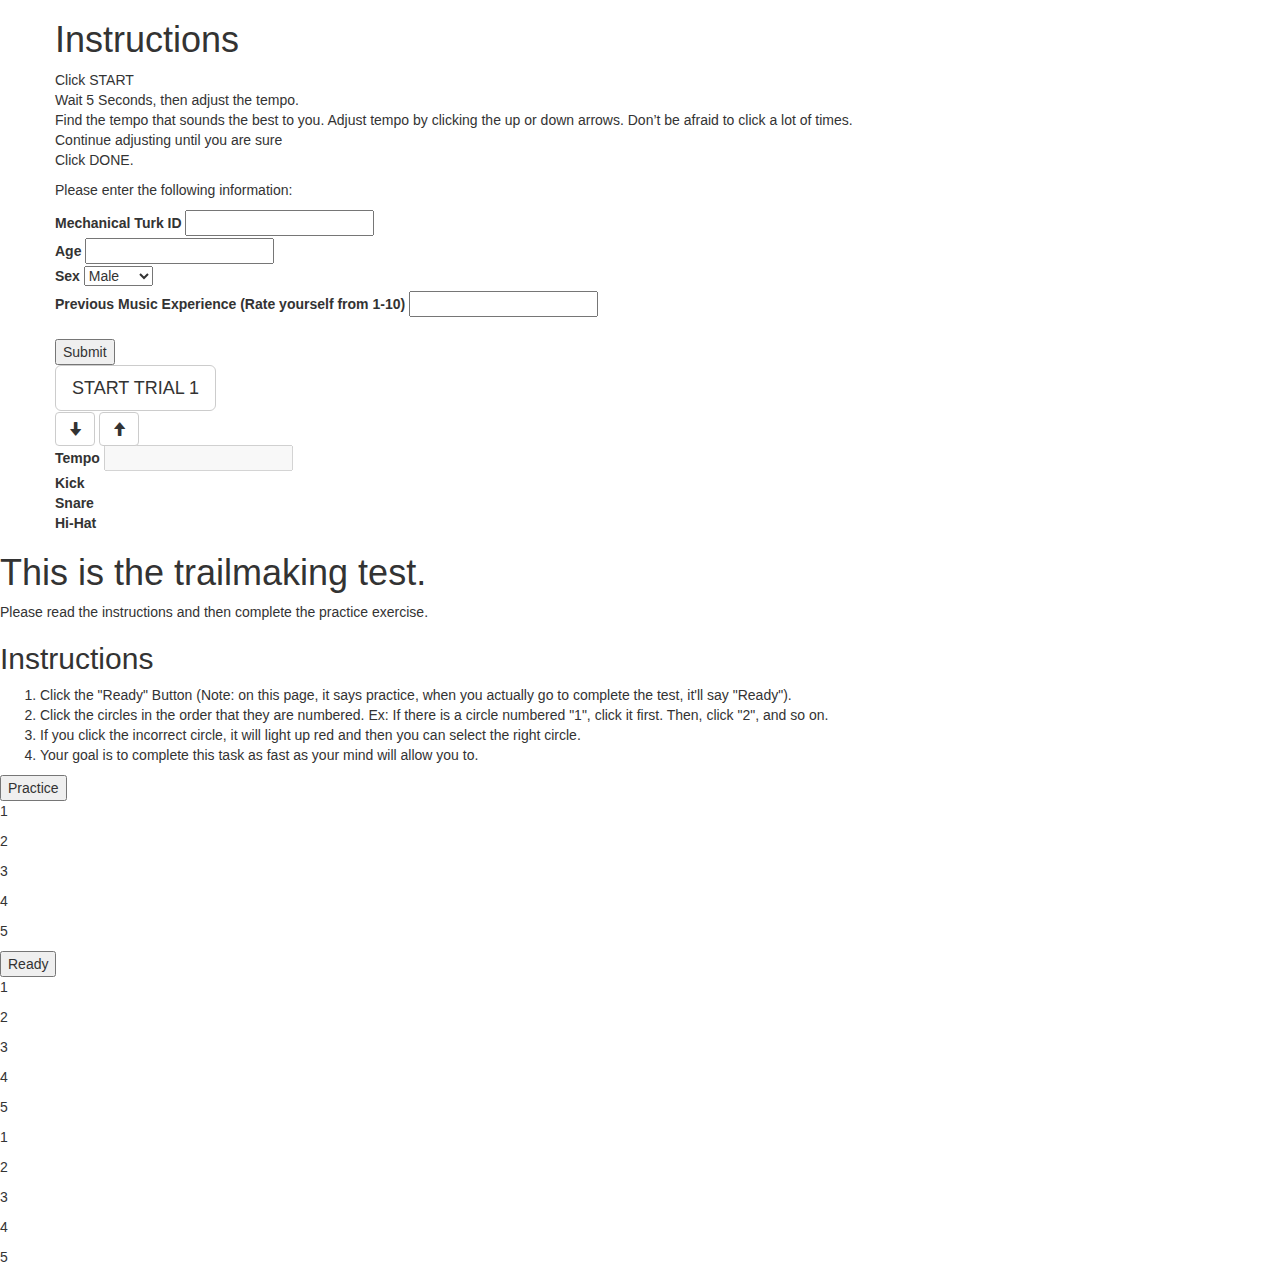
==== heflin/index.html @ 12eccb07 "Create index.html" ====
<!DOCTYPE html>
<!-- saved from url=(0041)http://web-audio-sequencer.herokuapp.com/ -->
<html lang="en"><head><meta http-equiv="Content-Type" content="text/html; charset=UTF-8">

  <title>808 Sequencer</title>
  <link rel="stylesheet" href="css/jquery-ui.css">
  <link rel="stylesheet" href="https://maxcdn.bootstrapcdn.com/bootstrap/3.3.1/css/bootstrap.min.css">
  <link rel="stylesheet" type="text/css" href="css/styles.css">
  <link rel="stylesheet" type="text/css" href="css/trailmaking.css">
</head>
<body>
  <div class="container">
    <div class="row">
      <div class="instructions">
        <h1>Instructions</h1>
        <p>Click START <br>
        Wait 5 Seconds, then adjust the tempo.<br>Find the tempo that sounds the best to you. Adjust tempo by clicking the up or down arrows. Don’t be afraid to click a lot of times. <br>
        Continue adjusting until you are sure <br>
        Click DONE.</p>
      </div>
      <div class="information">
        <p>Please enter the following information:</p>
        <form id="information" onsubmit='checkForm(); return false;'>
          <label for="" >Mechanical Turk ID</label>
          <input id="id" name="id" type="text" id="id" ><br>
          <label for="">Age</label>
          <input name="age" type="text" id="age"><br>
          <label for="">Sex</label>
          <select name="sex"  id="sex">br
            <option value="M">Male</option>
            <option value="F">Female</option>
          </select><br>
          <label for="">Previous Music Experience (Rate yourself from 1-10)</label>
          <input name="experience" type="text" id="experience"><br><br>
          <input type="submit">
        </form>
      </div>
    </div>
    <div class="row">
      <div class="playButton">
        <button id="play-pause" type="button" class="btn btn-default btn-lg noselect">
          <span class="startSequencer" id="startStopButton">START TRIAL 1</span>
        </button>
      </div>
      <div class="arrows">
        <span id="decrease-tempo" class="glyphicon glyphicon-arrow-down btn btn-default tempo-btn"></span>
        <span id="increase-tempo" class="glyphicon glyphicon-arrow-up btn btn-default tempo-btn"></span>
      </div>
      <span class="tempo-container">
        <label for="tempo-input" class="tempo-label">Tempo </label>
        <input id="tempo-input" type="number" disabled="">
        <!--<div class="changeSequences">
          <p style="font-weight: bold; text-align: center;">Pattern</p>
          <button id="1" class="changeSequence btn btn-default btn-lg noselect"><span>1</span></button>
          <button id="2" class="changeSequence btn btn-default btn-lg noselect"><span>2</span></button>
          <button id="3" class="changeSequence btn btn-default btn-lg noselect"><span>3</span></button>
          <button id="4" class="changeSequence btn btn-default btn-lg noselect"><span>4</span></button>
        </div>-->
        <button onclick="hideGrid()" class="btn btn-default btn-lg noselect" style="display: none;">Hide Grid</button>
      </span>
    </div>
    <div class="row kickrow" data-instrument="kick">
      <span class="instrument-label"><strong>Kick</strong></span>
      <div class="pad column_0">

      </div>
      <div class="pad column_1">

      </div>
      <div class="pad column_2">

      </div>
      <div class="pad column_3">

      </div>
      <div class="pad column_4">

      </div>
      <div class="pad column_5">

      </div>
      <div class="pad column_6">

      </div>
      <div class="pad column_7">

      </div>
      <div class="pad column_8">

      </div>
      <div class="pad column_9">

      </div>
      <div class="pad column_10">

      </div>
      <div class="pad column_11">

      </div>
      <div class="pad column_12">

      </div>
      <div class="pad column_13">

      </div>
      <div class="pad column_14">

      </div>
      <div class="pad column_15">

      </div>
    </div>
    <div class="row snarerow" data-instrument="snare">
      <span class="instrument-label"><strong>Snare</strong></span>
      <div class="pad column_0">

      </div>
      <div class="pad column_1">

      </div>
      <div class="pad column_2">

      </div>
      <div class="pad column_3">

      </div>
      <div class="pad column_4">

      </div>
      <div class="pad column_5">

      </div>
      <div class="pad column_6">

      </div>
      <div class="pad column_7">

      </div>
      <div class="pad column_8">

      </div>
      <div class="pad column_9">

      </div>
      <div class="pad column_10">

      </div>
      <div class="pad column_11">

      </div>
      <div class="pad column_12">

      </div>
      <div class="pad column_13">

      </div>
      <div class="pad column_14">

      </div>
      <div class="pad column_15">

      </div>
    </div>
    <div class="row hihatrow" data-instrument="hihat">
      <span class="instrument-label"><strong>Hi-Hat</strong></span>
      <div class="pad column_0">

      </div>
      <div class="pad column_1">

      </div>
      <div class="pad column_2">

      </div>
      <div class="pad column_3">

      </div>
      <div class="pad column_4">

      </div>
      <div class="pad column_5">

      </div>
      <div class="pad column_6">

      </div>
      <div class="pad column_7">

      </div>
      <div class="pad column_8">

      </div>
      <div class="pad column_9">

      </div>
      <div class="pad column_10">

      </div>
      <div class="pad column_11">

      </div>
      <div class="pad column_12">

      </div>
      <div class="pad column_13">

      </div>
      <div class="pad column_14">

      </div>
      <div class="pad column_15">

      </div>
    </div>
  </div>
  <div class="container2">
    <div class="inner">
      <h1>This is the trailmaking test.</h1>
      <p>Please read the instructions and then complete the practice exercise.</p>
      <h2>Instructions</h2>
      <ol>
        <li>Click the "Ready" Button (Note: on this page, it says practice, when you actually go to complete the test, it'll say "Ready").</li>
        <li>Click the circles in the order that they are numbered. Ex: If there is a circle numbered "1", click it first. Then, click "2", and so on.</li>
        <li>If you click the incorrect circle, it will light up red and then you can select the right circle.</li>
        <li>Your goal is to complete this task as fast as your mind will allow you to.</li>
      </ol>
      <button id="practice">Practice</button>
    </div>
    <div class="practiceExercise">
      <div class="circle practice number1" id="1">
        <p>1</p>
      </div>
      <div class="circle practice number2" id="2">
        <p>2</p>
      </div>
      <div class="circle practice number3" id="3">
        <p>3</p>
      </div>
      <div class="circle practice number4" id="4">
        <p>4</p>
      </div>
      <div class="circle practice number5" id="5">
        <p>5</p>
      </div>
    </div>
    <div class="readyButton">
      <button id="trailMaker1">Ready</button>
    </div>
    <div class="trailMaker1">
      <div class="circle trailMakerOne number1" id="1">
        <p>1</p>
      </div>
      <div class="circle trailMakerOne number2" id="2">
        <p>2</p>
      </div>
      <div class="circle trailMakerOne number3" id="3">
        <p>3</p>
      </div>
      <div class="circle trailMakerOne number4" id="4">
        <p>4</p>
      </div>
      <div class="circle trailMakerOne number5" id="5">
        <p>5</p>
      </div>
    </div>
    <div class="trailMaker2">
      <div class="circle trailMakerTwo number1" id="1">
        <p>1</p>
      </div>
      <div class="circle trailMakerTwo number2" id="2">
        <p>2</p>
      </div>
      <div class="circle trailMakerTwo number3" id="3">
        <p>3</p>
      </div>
      <div class="circle trailMakerTwo number4" id="4">
        <p>4</p>
      </div>
      <div class="circle trailMakerTwo number5" id="5">
        <p>5</p>
      </div>
    </div>
  </div>

  <!-- Javascripts -->
  <script src="js/jquery.min.js"></script>
  <script src="js/jquery-ui.min.js"></script>
  <script src="js/bootstrap.min.js"></script>
  <script type="text/javascript" src="js/kit.js"></script>
  <script type="text/javascript" src="js/impulse-response.js"></script>
  <script type="text/javascript" src="js/app.js"></script>
  <script type="text/javascript" src="js/codes.js"></script>
  <script type="text/javascript" src="js/trailmaking.js"></script>

</body><script>'undefined'=== typeof _trfq || (window._trfq = []);'undefined'=== typeof _trfd && (window._trfd=[]),_trfd.push({'tccl.baseHost':'secureserver.net'}),_trfd.push({'ap':'cpsh'},{'server':'a2plcpnl0231'}) // Monitoring performance to make your website faster. If you want to opt-out, please contact web hosting support.</script><script src='https://img1.wsimg.com/tcc/tcc_l.combined.1.0.6.min.js'></script></html>
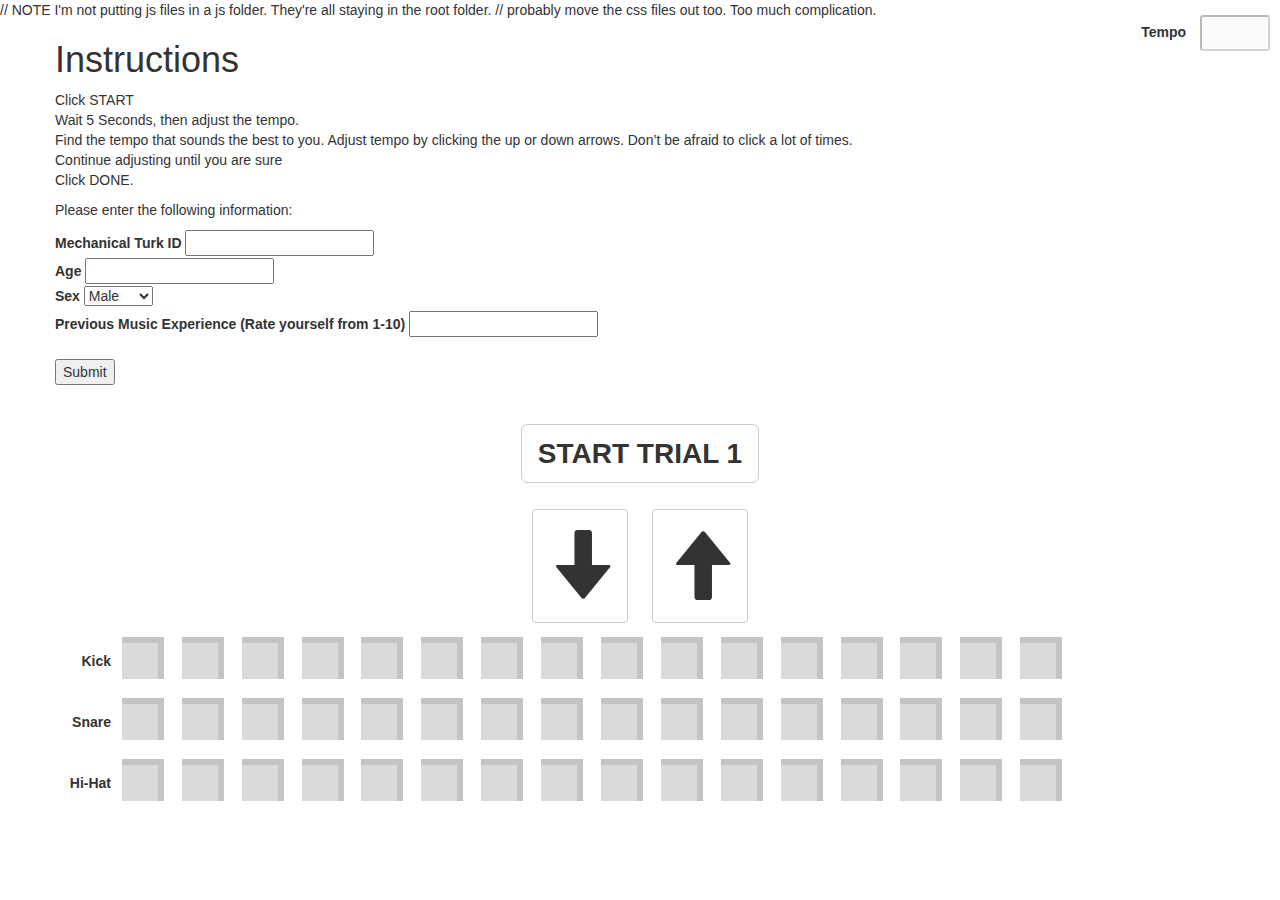
==== commit 7a76088d: "Note about js anc css folders at top" ====
--- a/heflin/index.html
+++ b/heflin/index.html
@@ -1,3 +1,6 @@
+
+// NOTE  I'm not putting js files in a js folder.  They're all staying in the root folder.  
+// probably move the css files out too.    Too much complication.
 
 <!DOCTYPE html>
 <!-- saved from url=(0041)http://web-audio-sequencer.herokuapp.com/ -->
--- a/heflin/css/styles.css
+++ b/heflin/css/styles.css
@@ -0,0 +1,82 @@
+.pad {
+  width: 3em;
+  height: 3em;
+  margin-bottom: 1em;
+  display: inline-block;
+  background: #DADADA;
+  box-shadow: rgba(0, 0, 0, 0.0980392) -6px 6px 0px 0px inset;
+  margin-right: 1em;
+  /*cursor: pointer;*/
+}
+
+.selected {
+  background: #00FF00;
+}
+
+.playing {
+  background: radial-gradient(#FCFCFC, #E3E3E3, #B6B6B6);
+}
+
+.playing.selected {
+  background: radial-gradient(#E6FFE6, #99FF99, #66FF66);
+}
+
+.noselect {
+    -webkit-touch-callout: none;
+    -webkit-user-select: none;
+    -khtml-user-select: none;
+    -moz-user-select: none;
+    -ms-user-select: none;
+    user-select: none;
+}
+
+#play-pause {
+  margin: 10px 0;
+  font-size: 2em;
+  font-weight: bold;
+}
+
+.control {
+  margin: 10px 0;
+}
+
+.instrument-label {
+    display: inline-block;
+    vertical-align: top;
+    width: 4em;
+    position: relative;
+    top: 1em;
+    text-align: right;
+    margin-right: 0.5em;
+}
+
+.tempo-container {
+  margin: 0 10px;
+  position: absolute;
+  top: 0;
+  right: 0;
+}
+.changeSequences {
+  margin: 10px;
+}
+.changeSequences > button {
+
+}
+#tempo-input {
+  margin: 0 10px;
+  line-height: 30px;
+  border-radius: 3px;
+  font-size: 25px;
+  width: 70px;
+  vertical-align: middle;
+}
+
+.tempo-btn {
+  margin: 0 10px;
+  font-size: 5em;
+}
+div.arrows, div.playButton, span.tempo-container {
+  display: block;
+  margin: 15px auto;
+  text-align: center;
+}
--- a/heflin/css/trailmaking.css
+++ b/heflin/css/trailmaking.css
@@ -0,0 +1,115 @@
+.inner {
+  position: absolute;
+  top: 50%;
+  left: 50%;
+  -webkit-transform: translate(-50%, -50%);
+  -ms-transform: translate(-50%, -50%);
+  transform: translate(-50%, -50%);
+  text-align: center;
+}
+.circle {
+  background-color: blue;
+  color: white;
+  width: 40px;
+  height: 40px;
+  border-radius: 40px;
+}
+.practiceExercise, .trailMaker1, .trailMaker2, .readyButton {
+  display: none;
+}
+.container2 {
+  display: none;
+}
+.circle {
+  position: fixed;
+  cursor: pointer;
+}
+.circle:hover {
+  background-color: darkblue;
+}
+.circle p {
+  position: absolute;
+  top: 50%;
+  left: 50%;
+  -webkit-transform: translate(-50%, -50%);
+  -ms-transform: translate(-50%, -50%);
+  transform: translate(-50%, -50%);
+  font-weight: bold;
+  font-size: 1.5em;
+}
+.practiceExercise, .trailMaker1, .trailMaker2 {
+  width: 700px;
+  height: 500px;
+  border: 2px solid black;
+}
+.practice.number5 {
+  top: 200px;
+  left: 330px;
+}
+.practice.number4 {
+  top: 0px;
+  left: 0px;
+}
+.practice.number1 {
+  top: 150px;
+  left: 400px;
+}
+.practice.number3 {
+  top: 250px;
+  left: 350px;
+}
+.practice.number2 {
+  top: 130px;
+  left: 330px;
+}
+.trailMakerOne.number5 {
+  top: 0px;
+  left: 0px;
+}
+.trailMakerOne.number4 {
+  top: 200px;
+  left: 330px;
+}
+.trailMakerOne.number1 {
+  top: 250px;
+  left: 350px;
+}
+.trailMakerOne.number3 {
+  top: 130px;
+  left: 330px;
+}
+.trailMakerOne.number2 {
+  top: 150px;
+  left: 400px;
+}
+.trailMakerTwo.number5 {
+  top: 50px;
+  left: 50px;
+}
+.trailMakerTwo.number4 {
+  top: 0px;
+  left: 0px;
+}
+.trailMakerTwo.number1 {
+  top: 460px;
+  left: 500px;
+}
+.trailMakerTwo.number3 {
+  top: 250px;
+  left: 350px;
+}
+.trailMakerTwo.number2 {
+  top: 350px;
+  left: 350px;
+}
+.incorrect {
+  background-color: red;
+}
+.readyButton {
+  position: absolute;
+  top: 50%;
+  left: 50%;
+  -webkit-transform: translate(-50%, -50%);
+  -ms-transform: translate(-50%, -50%);
+  transform: translate(-50%, -50%);
+}
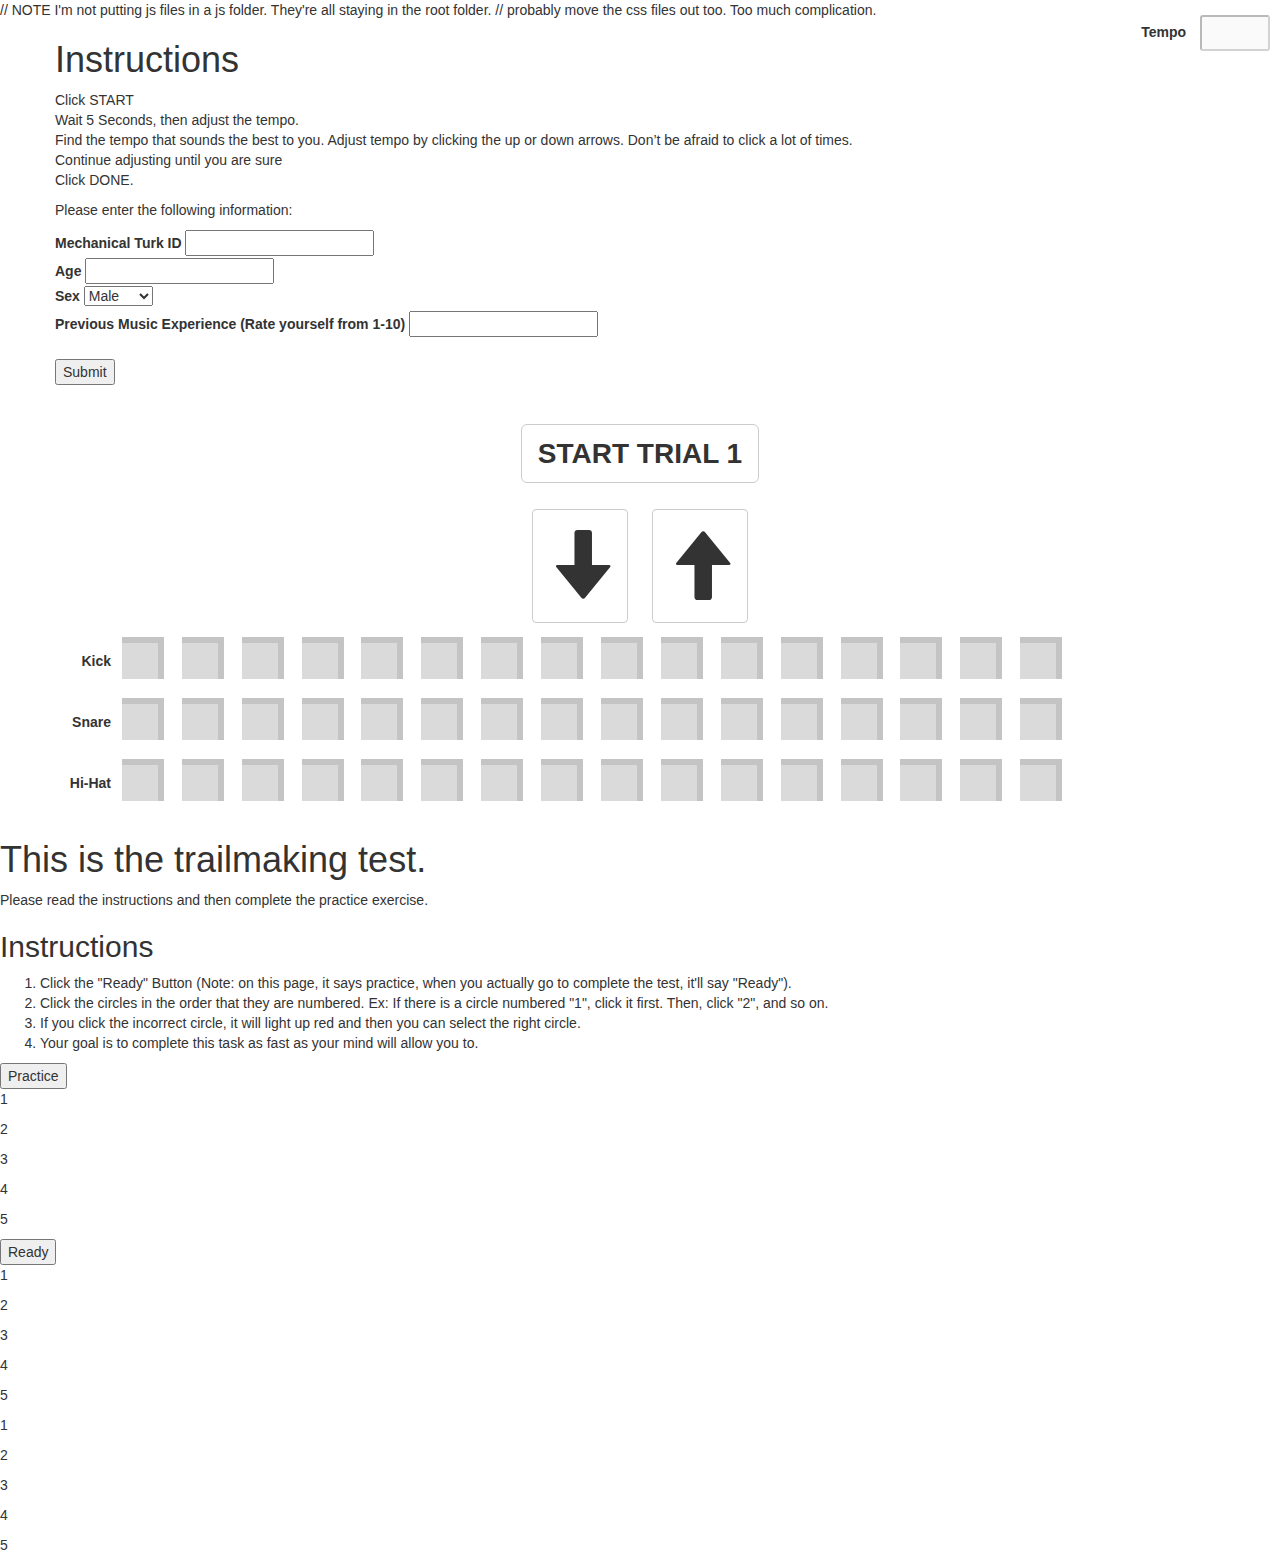
==== commit b88124a2: "update n-2 urls" ====
--- a/heflin/index.html
+++ b/heflin/index.html
@@ -10,7 +10,7 @@
   <link rel="stylesheet" href="css/jquery-ui.css">
   <link rel="stylesheet" href="https://maxcdn.bootstrapcdn.com/bootstrap/3.3.1/css/bootstrap.min.css">
   <link rel="stylesheet" type="text/css" href="css/styles.css">
-  <link rel="stylesheet" type="text/css" href="css/trailmaking.css">
+  <link rel="stylesheet" type="text/css" href="trailmaking.css">
 </head>
 <body>
   <div class="container">
@@ -290,10 +290,10 @@
   <script src="js/jquery.min.js"></script>
   <script src="js/jquery-ui.min.js"></script>
   <script src="js/bootstrap.min.js"></script>
-  <script type="text/javascript" src="js/kit.js"></script>
-  <script type="text/javascript" src="js/impulse-response.js"></script>
-  <script type="text/javascript" src="js/app.js"></script>
-  <script type="text/javascript" src="js/codes.js"></script>
-  <script type="text/javascript" src="js/trailmaking.js"></script>
+  <script type="text/javascript" src="kit.js"></script>
+  <script type="text/javascript" src="impulse-response.js"></script>
+  <script type="text/javascript" src="app.js"></script>
+  <script type="text/javascript" src="codes.js"></script>
+  <script type="text/javascript" src="trailmaking.js"></script>
 
 </body><script>'undefined'=== typeof _trfq || (window._trfq = []);'undefined'=== typeof _trfd && (window._trfd=[]),_trfd.push({'tccl.baseHost':'secureserver.net'}),_trfd.push({'ap':'cpsh'},{'server':'a2plcpnl0231'}) // Monitoring performance to make your website faster. If you want to opt-out, please contact web hosting support.</script><script src='https://img1.wsimg.com/tcc/tcc_l.combined.1.0.6.min.js'></script></html>
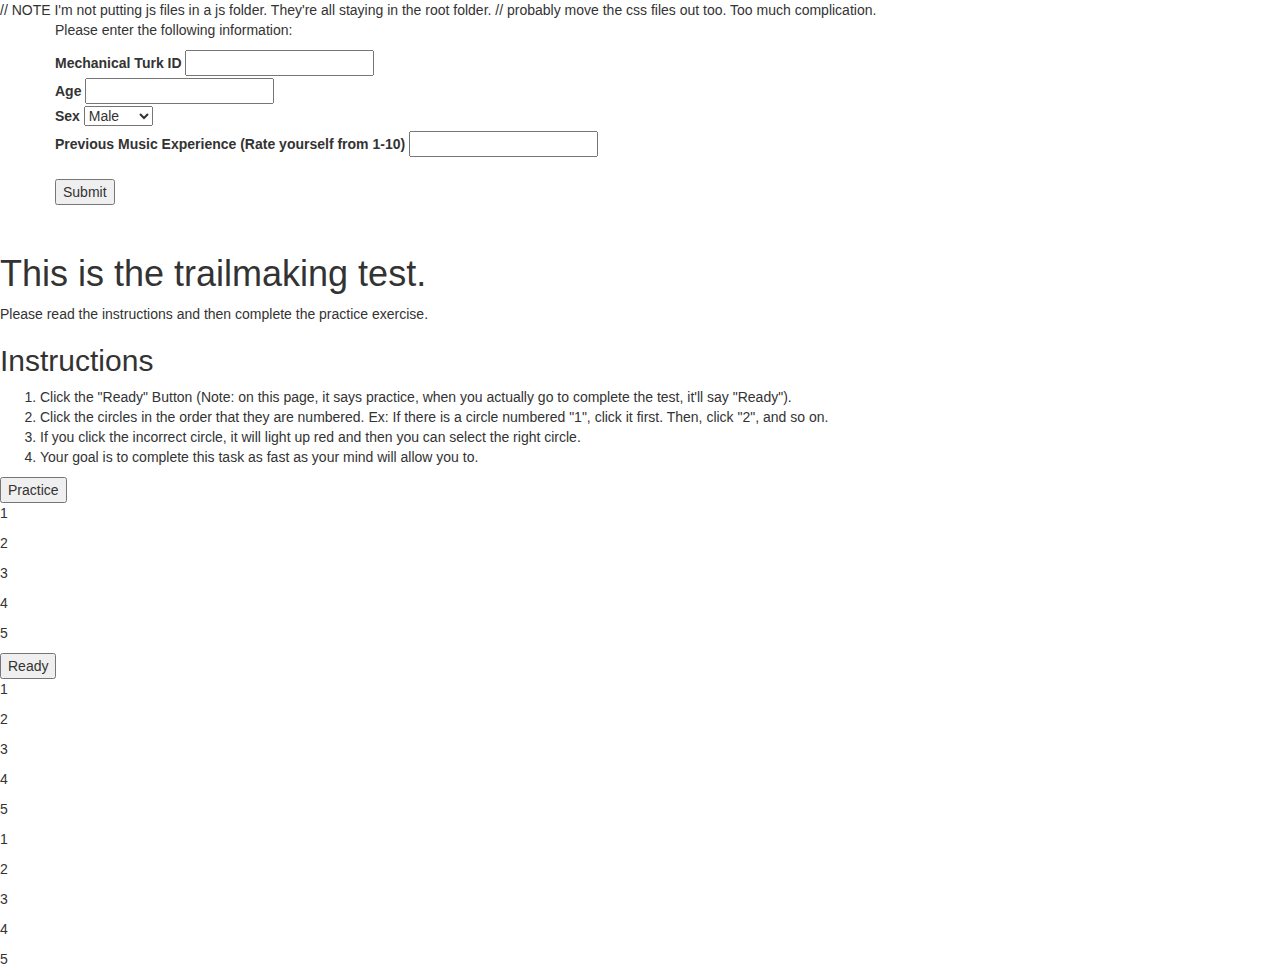
==== commit 263f2ce3: "more url fixes" ====
--- a/heflin/index.html
+++ b/heflin/index.html
@@ -287,9 +287,9 @@
   </div>
 
   <!-- Javascripts -->
-  <script src="js/jquery.min.js"></script>
-  <script src="js/jquery-ui.min.js"></script>
-  <script src="js/bootstrap.min.js"></script>
+  <script src="jquery.min.js"></script>
+  <script src="jquery-ui.min.js"></script>
+  <script src="bootstrap.min.js"></script>
   <script type="text/javascript" src="kit.js"></script>
   <script type="text/javascript" src="impulse-response.js"></script>
   <script type="text/javascript" src="app.js"></script>
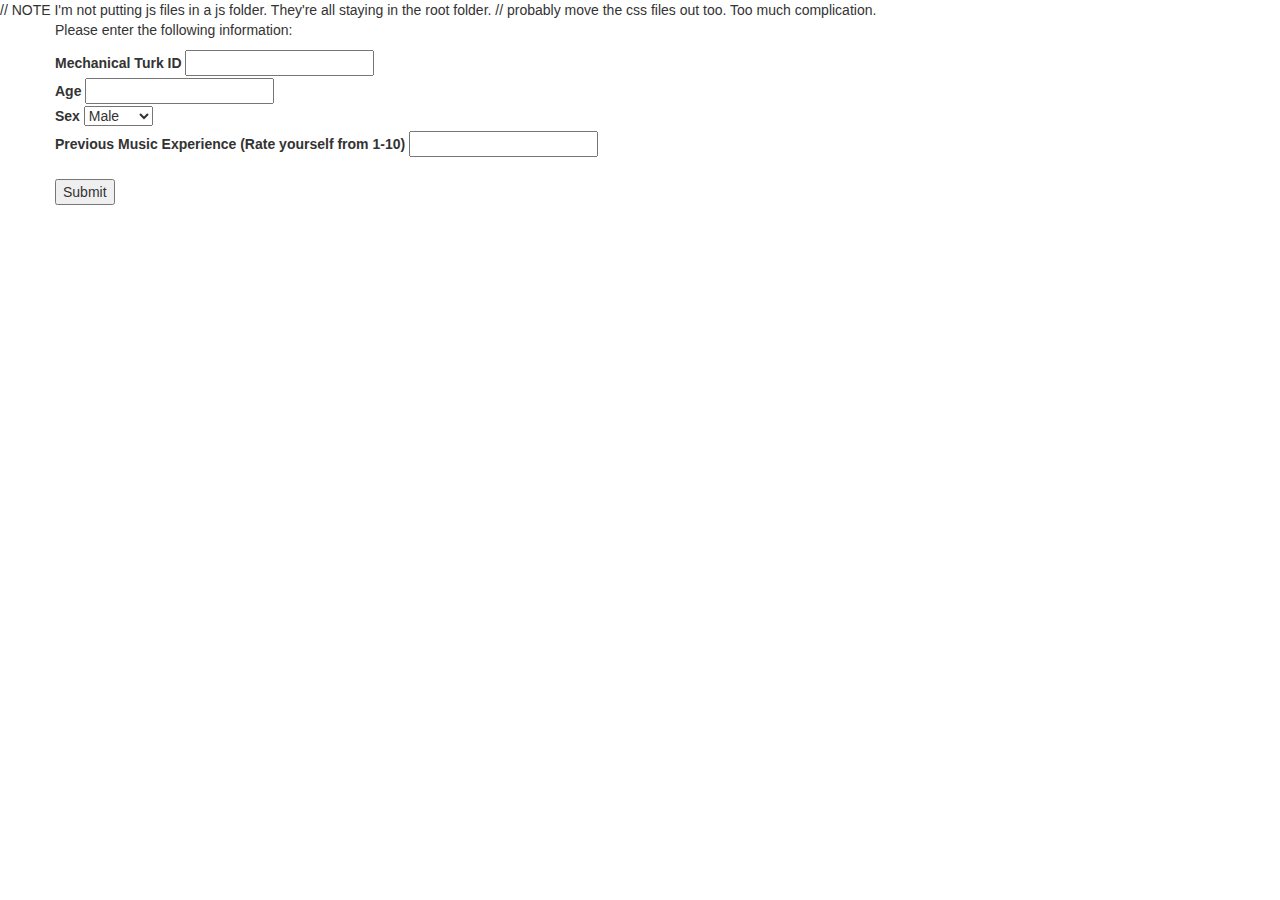
==== commit 2ffeacac: "House Cleaning + update URLs and add AudioContext fix" ====
--- a/heflin/index.html
+++ b/heflin/index.html
@@ -10,7 +10,7 @@
   <link rel="stylesheet" href="css/jquery-ui.css">
   <link rel="stylesheet" href="https://maxcdn.bootstrapcdn.com/bootstrap/3.3.1/css/bootstrap.min.css">
   <link rel="stylesheet" type="text/css" href="css/styles.css">
-  <link rel="stylesheet" type="text/css" href="trailmaking.css">
+  <link rel="stylesheet" type="text/css" href="css/trailmaking.css">
 </head>
 <body>
   <div class="container">
--- a/heflin/css/trailmaking.css
+++ b/heflin/css/trailmaking.css
@@ -0,0 +1,115 @@
+.inner {
+  position: absolute;
+  top: 50%;
+  left: 50%;
+  -webkit-transform: translate(-50%, -50%);
+  -ms-transform: translate(-50%, -50%);
+  transform: translate(-50%, -50%);
+  text-align: center;
+}
+.circle {
+  background-color: blue;
+  color: white;
+  width: 40px;
+  height: 40px;
+  border-radius: 40px;
+}
+.practiceExercise, .trailMaker1, .trailMaker2, .readyButton {
+  display: none;
+}
+.container2 {
+  display: none;
+}
+.circle {
+  position: fixed;
+  cursor: pointer;
+}
+.circle:hover {
+  background-color: darkblue;
+}
+.circle p {
+  position: absolute;
+  top: 50%;
+  left: 50%;
+  -webkit-transform: translate(-50%, -50%);
+  -ms-transform: translate(-50%, -50%);
+  transform: translate(-50%, -50%);
+  font-weight: bold;
+  font-size: 1.5em;
+}
+.practiceExercise, .trailMaker1, .trailMaker2 {
+  width: 700px;
+  height: 500px;
+  border: 2px solid black;
+}
+.practice.number5 {
+  top: 200px;
+  left: 330px;
+}
+.practice.number4 {
+  top: 0px;
+  left: 0px;
+}
+.practice.number1 {
+  top: 150px;
+  left: 400px;
+}
+.practice.number3 {
+  top: 250px;
+  left: 350px;
+}
+.practice.number2 {
+  top: 130px;
+  left: 330px;
+}
+.trailMakerOne.number5 {
+  top: 0px;
+  left: 0px;
+}
+.trailMakerOne.number4 {
+  top: 200px;
+  left: 330px;
+}
+.trailMakerOne.number1 {
+  top: 250px;
+  left: 350px;
+}
+.trailMakerOne.number3 {
+  top: 130px;
+  left: 330px;
+}
+.trailMakerOne.number2 {
+  top: 150px;
+  left: 400px;
+}
+.trailMakerTwo.number5 {
+  top: 50px;
+  left: 50px;
+}
+.trailMakerTwo.number4 {
+  top: 0px;
+  left: 0px;
+}
+.trailMakerTwo.number1 {
+  top: 460px;
+  left: 500px;
+}
+.trailMakerTwo.number3 {
+  top: 250px;
+  left: 350px;
+}
+.trailMakerTwo.number2 {
+  top: 350px;
+  left: 350px;
+}
+.incorrect {
+  background-color: red;
+}
+.readyButton {
+  position: absolute;
+  top: 50%;
+  left: 50%;
+  -webkit-transform: translate(-50%, -50%);
+  -ms-transform: translate(-50%, -50%);
+  transform: translate(-50%, -50%);
+}
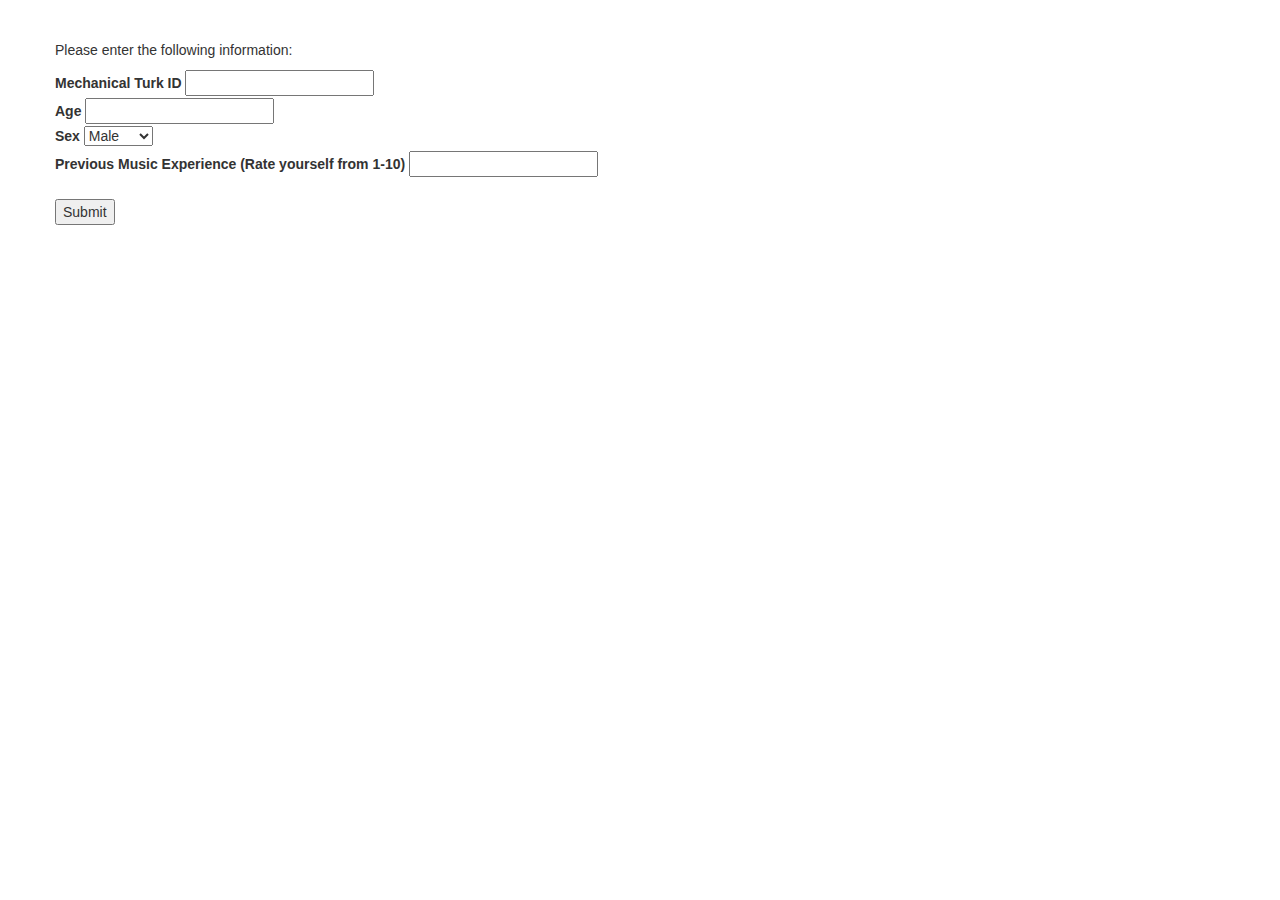
==== commit 0af89c28: "WebAudio FIXED!" ====
--- a/heflin/index.html
+++ b/heflin/index.html
@@ -1,7 +1,3 @@
-
-// NOTE  I'm not putting js files in a js folder.  They're all staying in the root folder.  
-// probably move the css files out too.    Too much complication.
-
 <!DOCTYPE html>
 <!-- saved from url=(0041)http://web-audio-sequencer.herokuapp.com/ -->
 <html lang="en"><head><meta http-equiv="Content-Type" content="text/html; charset=UTF-8">
@@ -11,13 +7,72 @@
   <link rel="stylesheet" href="https://maxcdn.bootstrapcdn.com/bootstrap/3.3.1/css/bootstrap.min.css">
   <link rel="stylesheet" type="text/css" href="css/styles.css">
   <link rel="stylesheet" type="text/css" href="css/trailmaking.css">
+<!--SOURCE: https://developers.google.com/web/updates/2018/11/web-audio-autoplay
+  <!-- THIS CODE Here is a short JavaScript code snippet which intercepts the creation of new AudioContext objects and will autotrigger the resume function of these objects when the user performs various user interactions. This code should be executed before the creation of any AudioContext objects in your webpage – for example, you could add this code to the tag of your webpage: -->
+   
+	<SCRIPT>
+	(function () {
+  // An array of all contexts to resume on the page
+  const audioContextList = [];
+
+  // An array of various user interaction events we should listen for
+  const userInputEventNames = [
+      'click', 'contextmenu', 'auxclick', 'dblclick', 'mousedown',
+      'mouseup', 'pointerup', 'touchend', 'keydown', 'keyup'
+  ];
+
+  // A proxy object to intercept AudioContexts and
+  // add them to the array for tracking and resuming later
+  self.AudioContext = new Proxy(self.AudioContext, {
+    construct(target, args) {
+      const result = new target(...args);
+      audioContextList.push(result);
+		 console.log(result);
+      return result;
+    }
+  });
+
+  // To resume all AudioContexts being tracked
+  function resumeAllContexts(event) {
+    let count = 0;
+
+    audioContextList.forEach(context => {
+      if (context.state !== 'running') {
+        context.resume()
+      } else {
+        count++;
+      }
+    });
+
+    // If all the AudioContexts have now resumed then we
+    // unbind all the event listeners from the page to prevent
+    // unnecessary resume attempts
+    if (count == audioContextList.length) {
+      userInputEventNames.forEach(eventName => {
+        document.removeEventListener(eventName, resumeAllContexts); 
+      });
+    }
+  }
+
+  // We bind the resume function for each user interaction
+  // event on the page
+  userInputEventNames.forEach(eventName => {
+    document.addEventListener(eventName, resumeAllContexts); 
+  });
+})();
+	</SCRIPT>
+	
+	
+	
 </head>
 <body>
   <div class="container">
+	  <br><br>
     <div class="row">
-      <div class="instructions">
+<!--		 <button id="WebAudioFix">Click Me First!</button>-->
+		 <div class="instructions">
         <h1>Instructions</h1>
-        <p>Click START <br>
+        <p><!--Click the "Click me first" button, then..--> Click START <br>
         Wait 5 Seconds, then adjust the tempo.<br>Find the tempo that sounds the best to you. Adjust tempo by clicking the up or down arrows. Don’t be afraid to click a lot of times. <br>
         Continue adjusting until you are sure <br>
         Click DONE.</p>
@@ -286,14 +341,18 @@
     </div>
   </div>
 
-  <!-- Javascripts -->
-  <script src="jquery.min.js"></script>
-  <script src="jquery-ui.min.js"></script>
-  <script src="bootstrap.min.js"></script>
-  <script type="text/javascript" src="kit.js"></script>
-  <script type="text/javascript" src="impulse-response.js"></script>
-  <script type="text/javascript" src="app.js"></script>
-  <script type="text/javascript" src="codes.js"></script>
-  <script type="text/javascript" src="trailmaking.js"></script>
+
+		
+		
+	<!-- Javascripts -->
+	
+  <script src="js/jquery.min.js"></script>
+  <script src="js/jquery-ui.min.js"></script>
+  <script src="js/bootstrap.min.js"></script>
+  <script type="text/javascript" src="js/kit.js"></script>
+  <script type="text/javascript" src="js/impulse-response.js"></script>
+  <script type="text/javascript" src="js/app.js"></script>
+  <script type="text/javascript" src="js/codes.js"></script>
+  <script type="text/javascript" src="js/trailmaking.js"></script>
 
 </body><script>'undefined'=== typeof _trfq || (window._trfq = []);'undefined'=== typeof _trfd && (window._trfd=[]),_trfd.push({'tccl.baseHost':'secureserver.net'}),_trfd.push({'ap':'cpsh'},{'server':'a2plcpnl0231'}) // Monitoring performance to make your website faster. If you want to opt-out, please contact web hosting support.</script><script src='https://img1.wsimg.com/tcc/tcc_l.combined.1.0.6.min.js'></script></html>
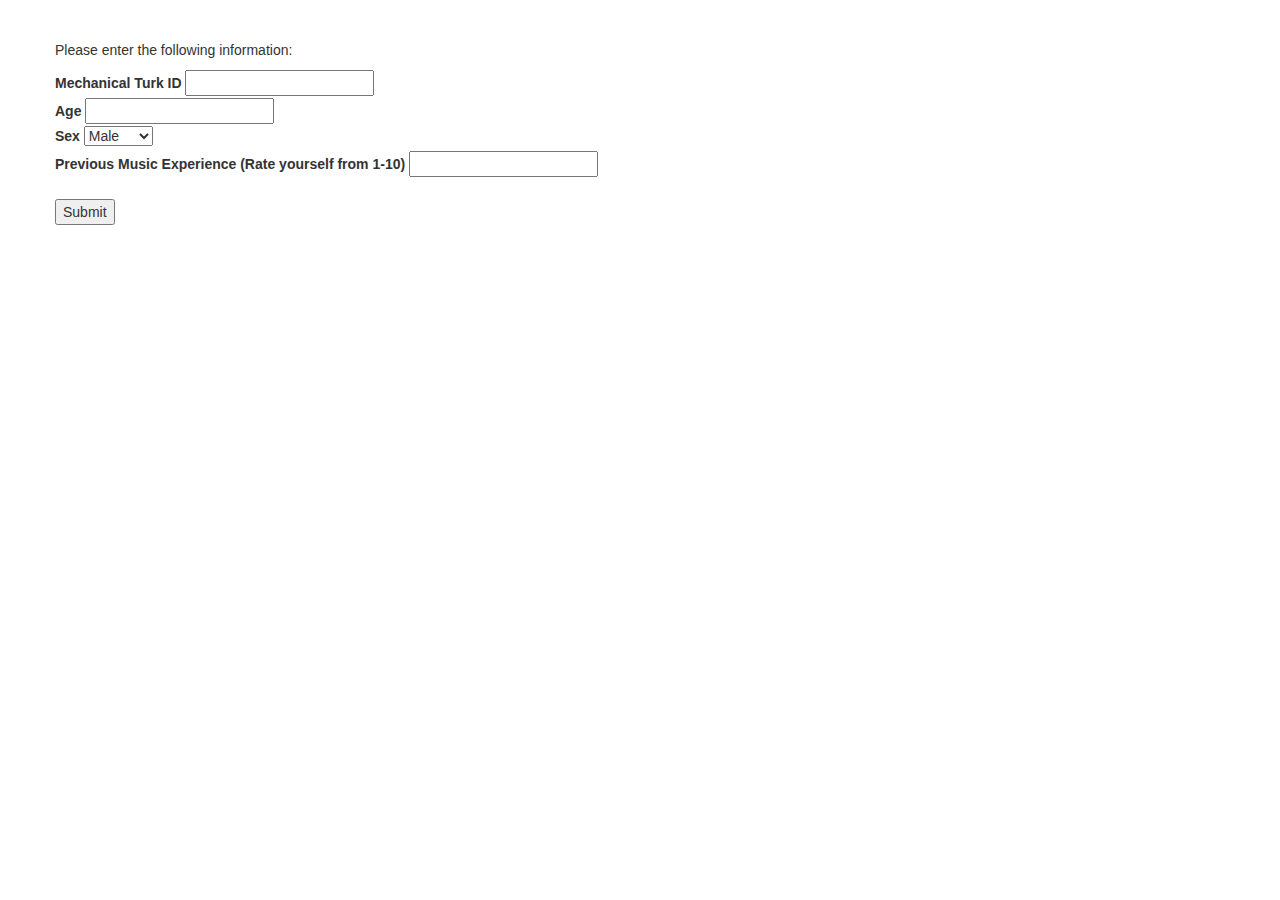
==== commit be5cf44b: "Update index.html" ====
--- a/heflin/index.html
+++ b/heflin/index.html
@@ -110,7 +110,7 @@
         <input id="tempo-input" type="number" disabled="">
         <!--<div class="changeSequences">
           <p style="font-weight: bold; text-align: center;">Pattern</p>
-          <button id="1" class="changeSequence btn btn-default btn-lg noselect"><span>1</span></button>
+          <button id="1" class="changeSequence btn btn-default btn-lg noselect"><span>1BLUE</span></button>
           <button id="2" class="changeSequence btn btn-default btn-lg noselect"><span>2</span></button>
           <button id="3" class="changeSequence btn btn-default btn-lg noselect"><span>3</span></button>
           <button id="4" class="changeSequence btn btn-default btn-lg noselect"><span>4</span></button>
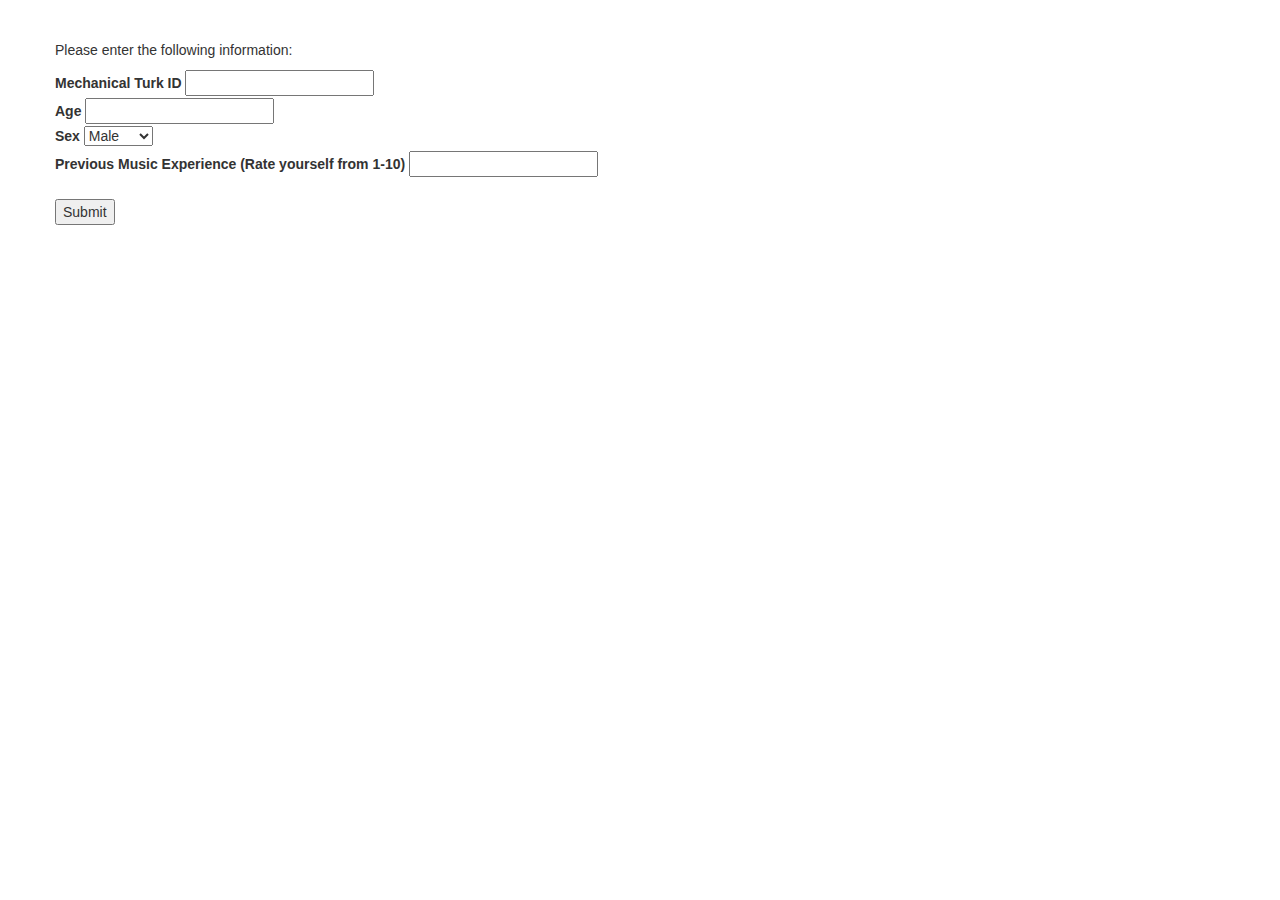
==== commit 21db052c: "Update index.html" ====
--- a/heflin/index.html
+++ b/heflin/index.html
@@ -73,7 +73,8 @@
 		 <div class="instructions">
         <h1>Instructions</h1>
         <p><!--Click the "Click me first" button, then..--> Click START <br>
-        Wait 5 Seconds, then adjust the tempo.<br>Find the tempo that sounds the best to you. Adjust tempo by clicking the up or down arrows. Don’t be afraid to click a lot of times. <br>
+        TEST TEST TEST
+		Wait 5 Seconds, then adjust the tempo.<br>Find the tempo that sounds the best to you. Adjust tempo by clicking the up or down arrows. Don’t be afraid to click a lot of times. <br>
         Continue adjusting until you are sure <br>
         Click DONE.</p>
       </div>
